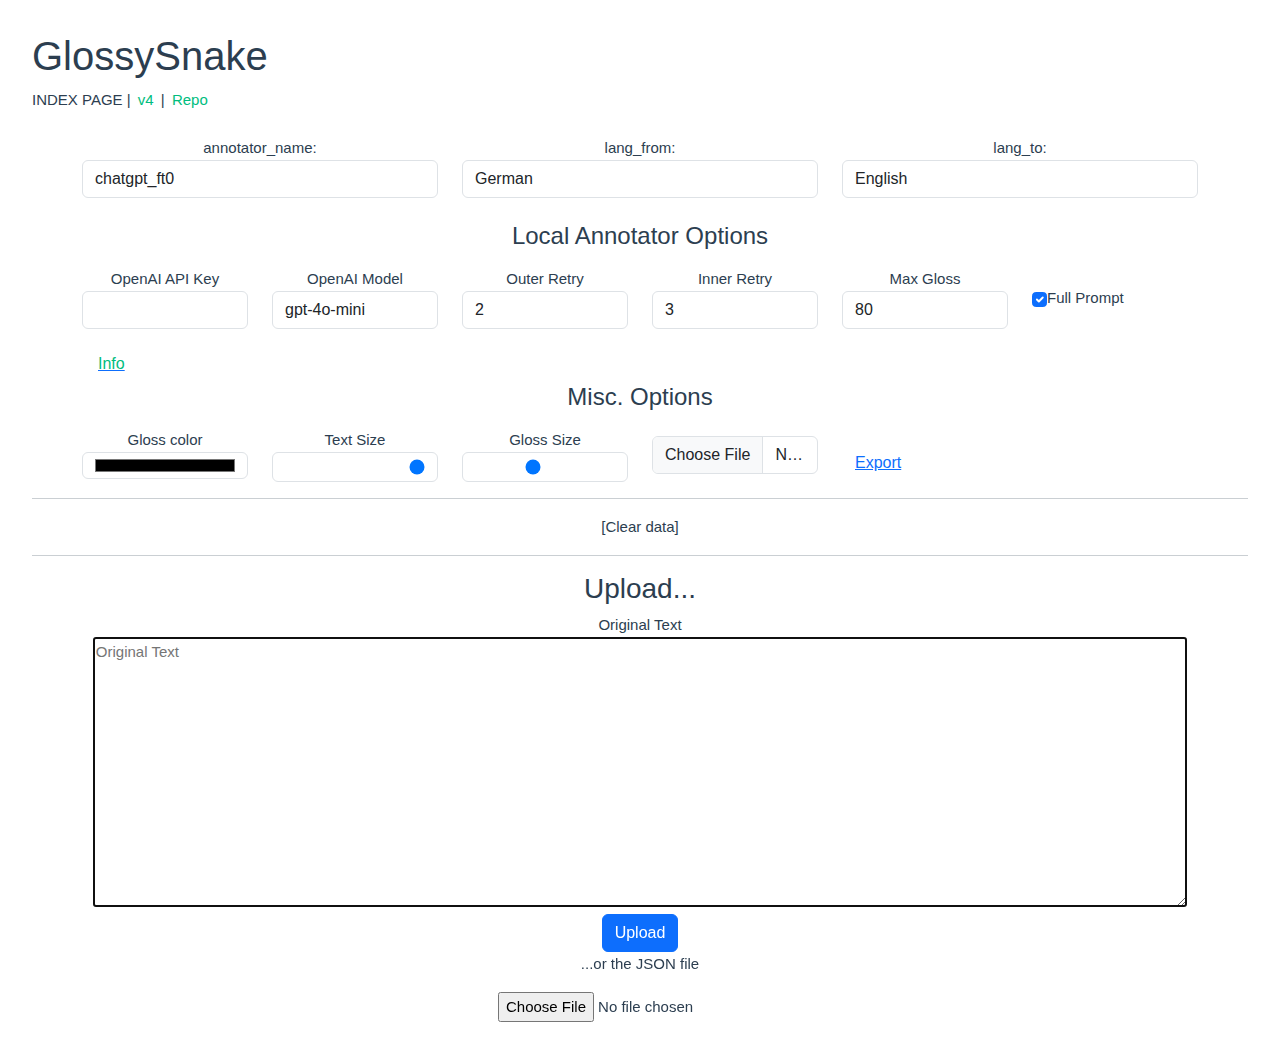
==== index.html @ 12676692 "init" ====
<!DOCTYPE html>
<html lang="en">
	<head>
	<meta charset="UTF-8">
	<link rel="icon" href="/favicon.ico">
	<meta name="viewport" content="width=device-width, initial-scale=1.0">
	<title>GlossySnake Frontend (WIP)</title>

	<!-- dummy comment (hoping to fix the gh-pages) -->

	<!-- Bootstrap -->
	<link href="https://cdn.jsdelivr.net/npm/bootstrap@5.3.3/dist/css/bootstrap.min.css" rel="stylesheet" integrity="sha384-QWTKZyjpPEjISv5WaRU9OFeRpok6YctnYmDr5pNlyT2bRjXh0JMhjY6hW+ALEwIH" crossorigin="anonymous">
		<script type="module" crossorigin src="/static/index-C4XhBas7.js"></script>
		<link rel="stylesheet" crossorigin href="/static/index-Dho9id3u.css">
	</head>
	<body>
	<div id="app"></div>

	<!-- Bootstrap -->
	<script src="https://cdn.jsdelivr.net/npm/bootstrap@5.3.3/dist/js/bootstrap.bundle.min.js" integrity="sha384-YvpcrYf0tY3lHB60NNkmXc5s9fDVZLESaAA55NDzOxhy9GkcIdslK1eN7N6jIeHz" crossorigin="anonymous"></script>
	</body>
</html>
---- static/index-Dho9id3u.css ----
:root{--vt-c-white: #ffffff;--vt-c-white-soft: #f8f8f8;--vt-c-white-mute: #f2f2f2;--vt-c-black: #181818;--vt-c-black-soft: #222222;--vt-c-black-mute: #282828;--vt-c-indigo: #2c3e50;--vt-c-divider-light-1: rgba(60, 60, 60, .29);--vt-c-divider-light-2: rgba(60, 60, 60, .12);--vt-c-divider-dark-1: rgba(84, 84, 84, .65);--vt-c-divider-dark-2: rgba(84, 84, 84, .48);--vt-c-text-light-1: var(--vt-c-indigo);--vt-c-text-light-2: rgba(60, 60, 60, .66);--vt-c-text-dark-1: var(--vt-c-white);--vt-c-text-dark-2: rgba(235, 235, 235, .64)}:root{--color-background: var(--vt-c-white);--color-background-soft: var(--vt-c-white-soft);--color-background-mute: var(--vt-c-white-mute);--color-border: var(--vt-c-divider-light-2);--color-border-hover: var(--vt-c-divider-light-1);--color-heading: var(--vt-c-text-light-1);--color-text: var(--vt-c-text-light-1);--section-gap: 160px}@media (prefers-color-scheme: dark){:root{--color-background: var(--vt-c-black);--color-background-soft: var(--vt-c-black-soft);--color-background-mute: var(--vt-c-black-mute);--color-border: var(--vt-c-divider-dark-2);--color-border-hover: var(--vt-c-divider-dark-1);--color-heading: var(--vt-c-text-dark-1);--color-text: var(--vt-c-text-dark-2)}}*,*:before,*:after{box-sizing:border-box;margin:0;font-weight:400}body{min-height:100vh;color:var(--color-text);background:var(--color-background);transition:color .5s,background-color .5s;line-height:1.6;font-family:Inter,-apple-system,BlinkMacSystemFont,Segoe UI,Roboto,Oxygen,Ubuntu,Cantarell,Fira Sans,Droid Sans,Helvetica Neue,sans-serif;font-size:15px;text-rendering:optimizeLegibility;-webkit-font-smoothing:antialiased;-moz-osx-font-smoothing:grayscale}#app{max-width:1280px;margin:0 auto;padding:2rem;font-weight:400}a,.green{text-decoration:none;color:#00bd7e;transition:.4s;padding:3px}@media (hover: hover){a:hover{background-color:#00bd7e33}}.index_version_span[data-v-9098c0f4]{font-size:80%}.sampleLinkP[data-v-d5289196]{font-style:italic;text-decoration:underline;cursor:pointer;display:inline}.disabled[data-v-d5289196]{color:gray;text-decoration:none;cursor:default}textarea[data-v-85bf616b]{width:90%;height:18em}.token_txt[data-v-b539fc8d]{font-size:var(--txt-size);font-family:serif}.gloss[data-v-b539fc8d]{font-size:var(--gloss-size);font-family:monospace;text-align:center;padding-top:.1em}.token_txt[data-v-b539fc8d],.gloss[data-v-b539fc8d]{padding-left:.25em;padding-right:.25em}.gloss[data-v-b539fc8d]{color:var(--gloss-color)}@media (prefers-color-scheme: dark){.token_txt[data-v-b539fc8d]{color:#fff}}li[data-v-b539fc8d],.token_wrapper[data-v-b539fc8d]{border:none;display:inline}.token_wrapper[data-v-b539fc8d]{display:inline-block;margin-right:1px}.token_wrapper[data-v-b539fc8d],.token_ul[data-v-b539fc8d],.token_txt[data-v-b539fc8d],.gloss[data-v-b539fc8d]{background:none}.selected-token[data-v-b539fc8d]{border:1px solid}.paragraph_annotate_buttons_span[data-v-66628849]{display:flex;justify-content:flex-end}.corpus_button[data-v-66628849]{font-size:80%}.corpus_wrapper[data-v-7b227148]{display:flex;flex-direction:column;max-height:99vh}.corpus[data-v-7b227148]{flex:1;overflow-y:auto}.corpus_buttons_span[data-v-7b227148]{display:flex;justify-content:flex-end}.corpus_button[data-v-7b227148]{font-size:90%}.corpus-pre[data-v-7b227148]{max-width:100%;overflow:auto}body[data-v-91aad765]{font-family:sans-serif;text-align:center}a[data-v-91aad765]:link{color:#d3d3d3}main[data-v-91aad765]{text-align:center}
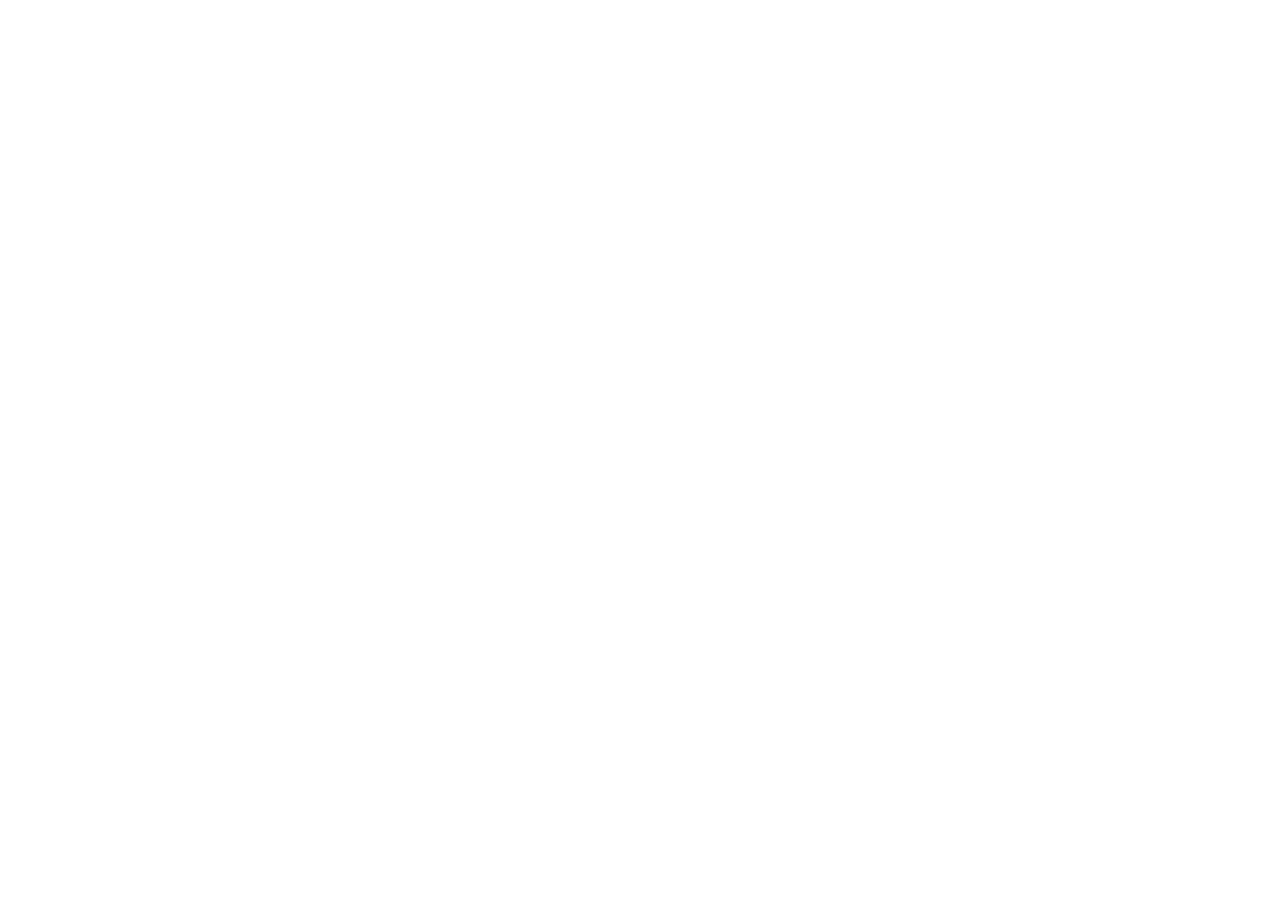
==== commit 067bf3ef: "using stable host" ====
--- a/index.html
+++ b/index.html
@@ -6,12 +6,10 @@
 	<meta name="viewport" content="width=device-width, initial-scale=1.0">
 	<title>GlossySnake Frontend (WIP)</title>
 
-	<!-- dummy comment (hoping to fix the gh-pages) -->
-
 	<!-- Bootstrap -->
 	<link href="https://cdn.jsdelivr.net/npm/bootstrap@5.3.3/dist/css/bootstrap.min.css" rel="stylesheet" integrity="sha384-QWTKZyjpPEjISv5WaRU9OFeRpok6YctnYmDr5pNlyT2bRjXh0JMhjY6hW+ALEwIH" crossorigin="anonymous">
-		<script type="module" crossorigin src="/static/index-C4XhBas7.js"></script>
-		<link rel="stylesheet" crossorigin href="/static/index-Dho9id3u.css">
+		<script type="module" crossorigin src="/GlossySnake/static/index-Bn-2i4gJ.js"></script>
+		<link rel="stylesheet" crossorigin href="/GlossySnake/static/index-DubM6ASD.css">
 	</head>
 	<body>
 	<div id="app"></div>
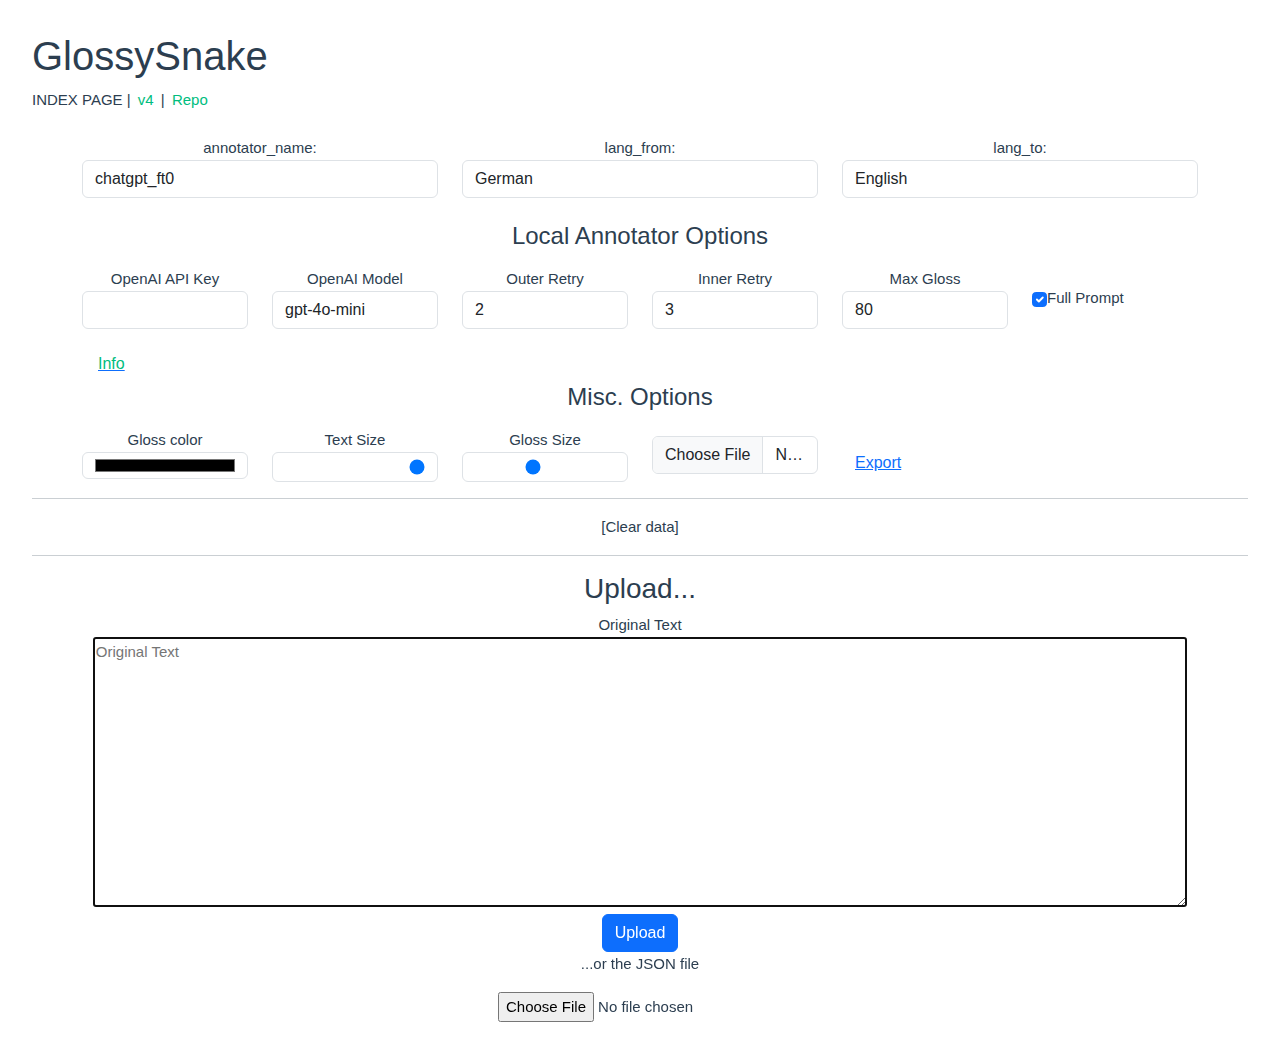
==== commit 2604662e: "static path fix" ====
--- a/index.html
+++ b/index.html
@@ -8,8 +8,8 @@
 
 	<!-- Bootstrap -->
 	<link href="https://cdn.jsdelivr.net/npm/bootstrap@5.3.3/dist/css/bootstrap.min.css" rel="stylesheet" integrity="sha384-QWTKZyjpPEjISv5WaRU9OFeRpok6YctnYmDr5pNlyT2bRjXh0JMhjY6hW+ALEwIH" crossorigin="anonymous">
-		<script type="module" crossorigin src="/GlossySnake/static/index-Bn-2i4gJ.js"></script>
-		<link rel="stylesheet" crossorigin href="/GlossySnake/static/index-DubM6ASD.css">
+		<script type="module" crossorigin src="/static/index-Bn-2i4gJ.js"></script>
+		<link rel="stylesheet" crossorigin href="/static/index-DubM6ASD.css">
 	</head>
 	<body>
 	<div id="app"></div>
--- a/static/index-DubM6ASD.css
+++ b/static/index-DubM6ASD.css
@@ -0,0 +1 @@
+:root{--vt-c-white: #ffffff;--vt-c-white-soft: #f8f8f8;--vt-c-white-mute: #f2f2f2;--vt-c-black: #181818;--vt-c-black-soft: #222222;--vt-c-black-mute: #282828;--vt-c-indigo: #2c3e50;--vt-c-divider-light-1: rgba(60, 60, 60, .29);--vt-c-divider-light-2: rgba(60, 60, 60, .12);--vt-c-divider-dark-1: rgba(84, 84, 84, .65);--vt-c-divider-dark-2: rgba(84, 84, 84, .48);--vt-c-text-light-1: var(--vt-c-indigo);--vt-c-text-light-2: rgba(60, 60, 60, .66);--vt-c-text-dark-1: var(--vt-c-white);--vt-c-text-dark-2: rgba(235, 235, 235, .64)}:root{--color-background: var(--vt-c-white);--color-background-soft: var(--vt-c-white-soft);--color-background-mute: var(--vt-c-white-mute);--color-border: var(--vt-c-divider-light-2);--color-border-hover: var(--vt-c-divider-light-1);--color-heading: var(--vt-c-text-light-1);--color-text: var(--vt-c-text-light-1);--section-gap: 160px}@media (prefers-color-scheme: dark){:root{--color-background: var(--vt-c-black);--color-background-soft: var(--vt-c-black-soft);--color-background-mute: var(--vt-c-black-mute);--color-border: var(--vt-c-divider-dark-2);--color-border-hover: var(--vt-c-divider-dark-1);--color-heading: var(--vt-c-text-dark-1);--color-text: var(--vt-c-text-dark-2)}}*,*:before,*:after{box-sizing:border-box;margin:0;font-weight:400}body{min-height:100vh;color:var(--color-text);background:var(--color-background);transition:color .5s,background-color .5s;line-height:1.6;font-family:Inter,-apple-system,BlinkMacSystemFont,Segoe UI,Roboto,Oxygen,Ubuntu,Cantarell,Fira Sans,Droid Sans,Helvetica Neue,sans-serif;font-size:15px;text-rendering:optimizeLegibility;-webkit-font-smoothing:antialiased;-moz-osx-font-smoothing:grayscale}#app{max-width:1280px;margin:0 auto;padding:2rem;font-weight:400}a,.green{text-decoration:none;color:#00bd7e;transition:.4s;padding:3px}@media (hover: hover){a:hover{background-color:#00bd7e33}}.index_version_span[data-v-9098c0f4]{font-size:80%}.sampleLinkP[data-v-f7f33f7e]{font-style:italic;text-decoration:underline;cursor:pointer;display:inline}.disabled[data-v-f7f33f7e]{color:gray;text-decoration:none;cursor:default}textarea[data-v-85bf616b]{width:90%;height:18em}.token_txt[data-v-b539fc8d]{font-size:var(--txt-size);font-family:serif}.gloss[data-v-b539fc8d]{font-size:var(--gloss-size);font-family:monospace;text-align:center;padding-top:.1em}.token_txt[data-v-b539fc8d],.gloss[data-v-b539fc8d]{padding-left:.25em;padding-right:.25em}.gloss[data-v-b539fc8d]{color:var(--gloss-color)}@media (prefers-color-scheme: dark){.token_txt[data-v-b539fc8d]{color:#fff}}li[data-v-b539fc8d],.token_wrapper[data-v-b539fc8d]{border:none;display:inline}.token_wrapper[data-v-b539fc8d]{display:inline-block;margin-right:1px}.token_wrapper[data-v-b539fc8d],.token_ul[data-v-b539fc8d],.token_txt[data-v-b539fc8d],.gloss[data-v-b539fc8d]{background:none}.selected-token[data-v-b539fc8d]{border:1px solid}.paragraph_annotate_buttons_span[data-v-66628849]{display:flex;justify-content:flex-end}.corpus_button[data-v-66628849]{font-size:80%}.corpus_wrapper[data-v-7b227148]{display:flex;flex-direction:column;max-height:99vh}.corpus[data-v-7b227148]{flex:1;overflow-y:auto}.corpus_buttons_span[data-v-7b227148]{display:flex;justify-content:flex-end}.corpus_button[data-v-7b227148]{font-size:90%}.corpus-pre[data-v-7b227148]{max-width:100%;overflow:auto}body[data-v-91aad765]{font-family:sans-serif;text-align:center}a[data-v-91aad765]:link{color:#d3d3d3}main[data-v-91aad765]{text-align:center}
